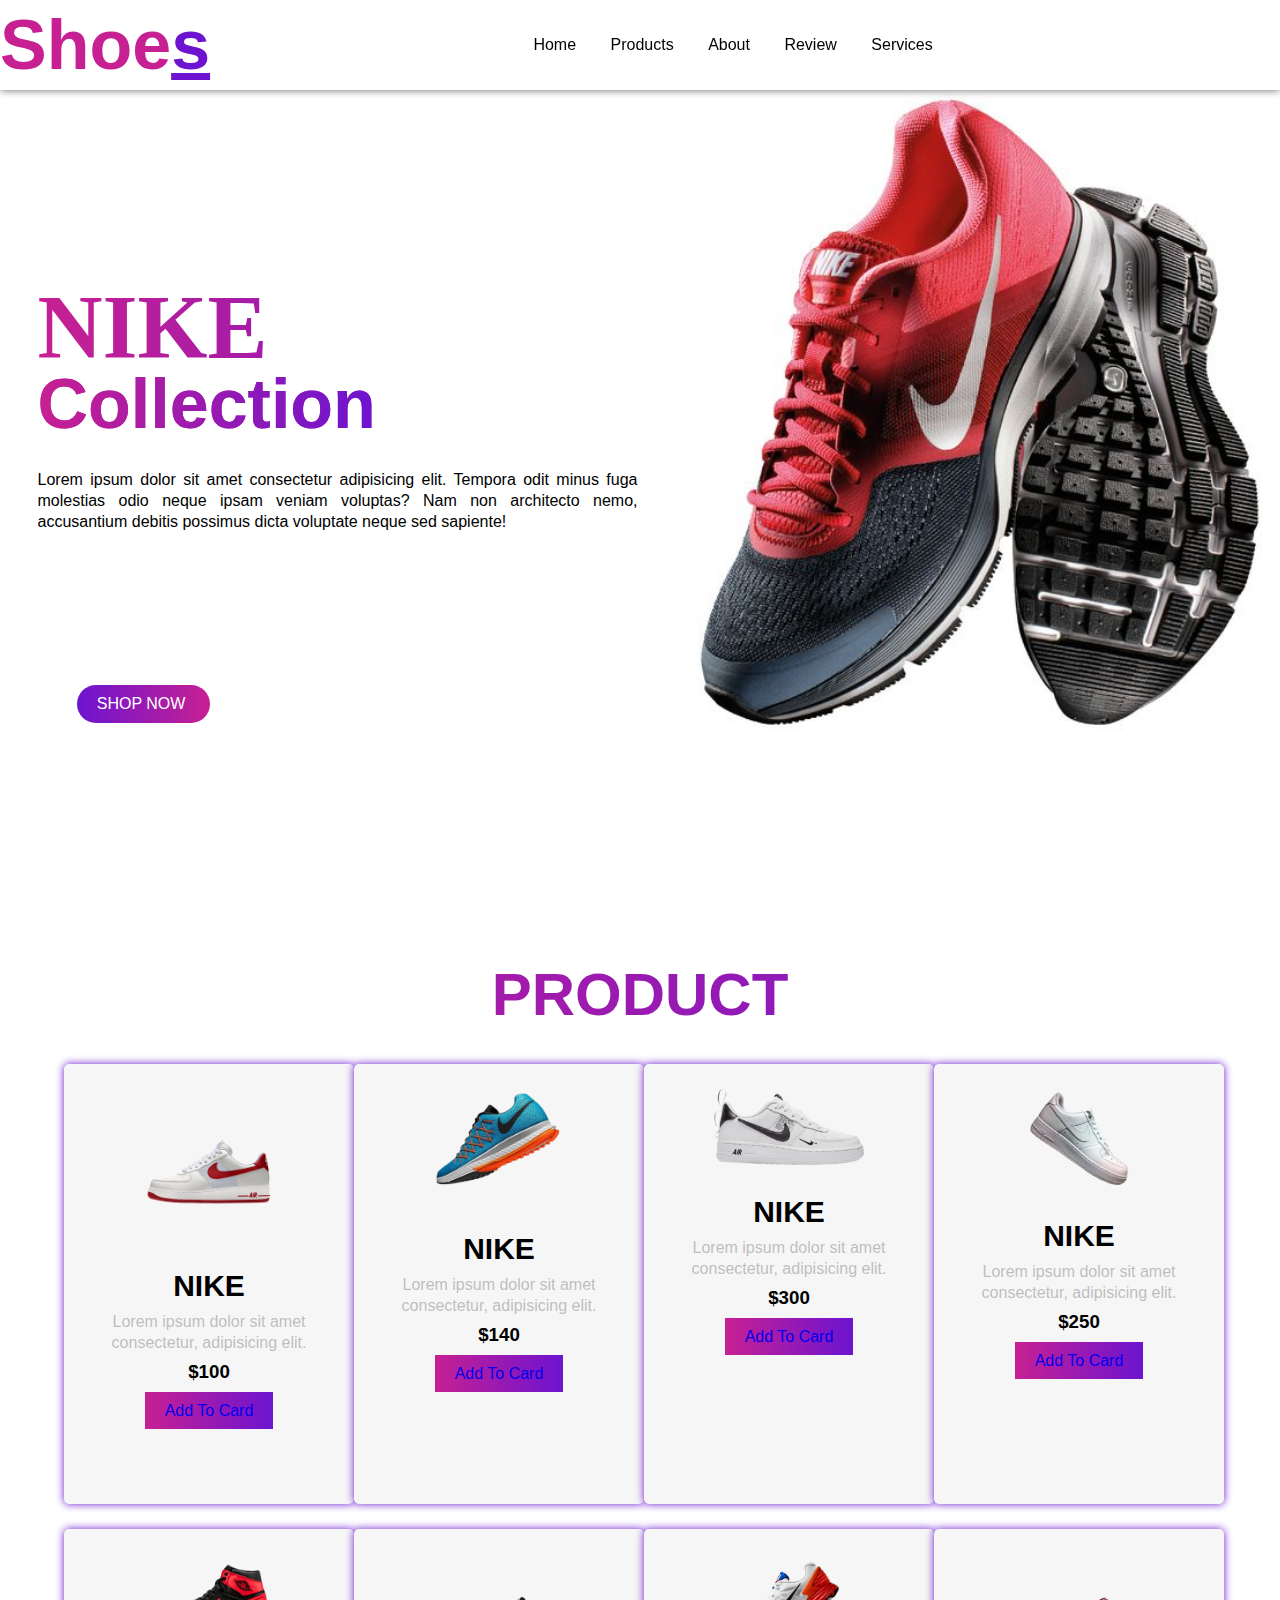
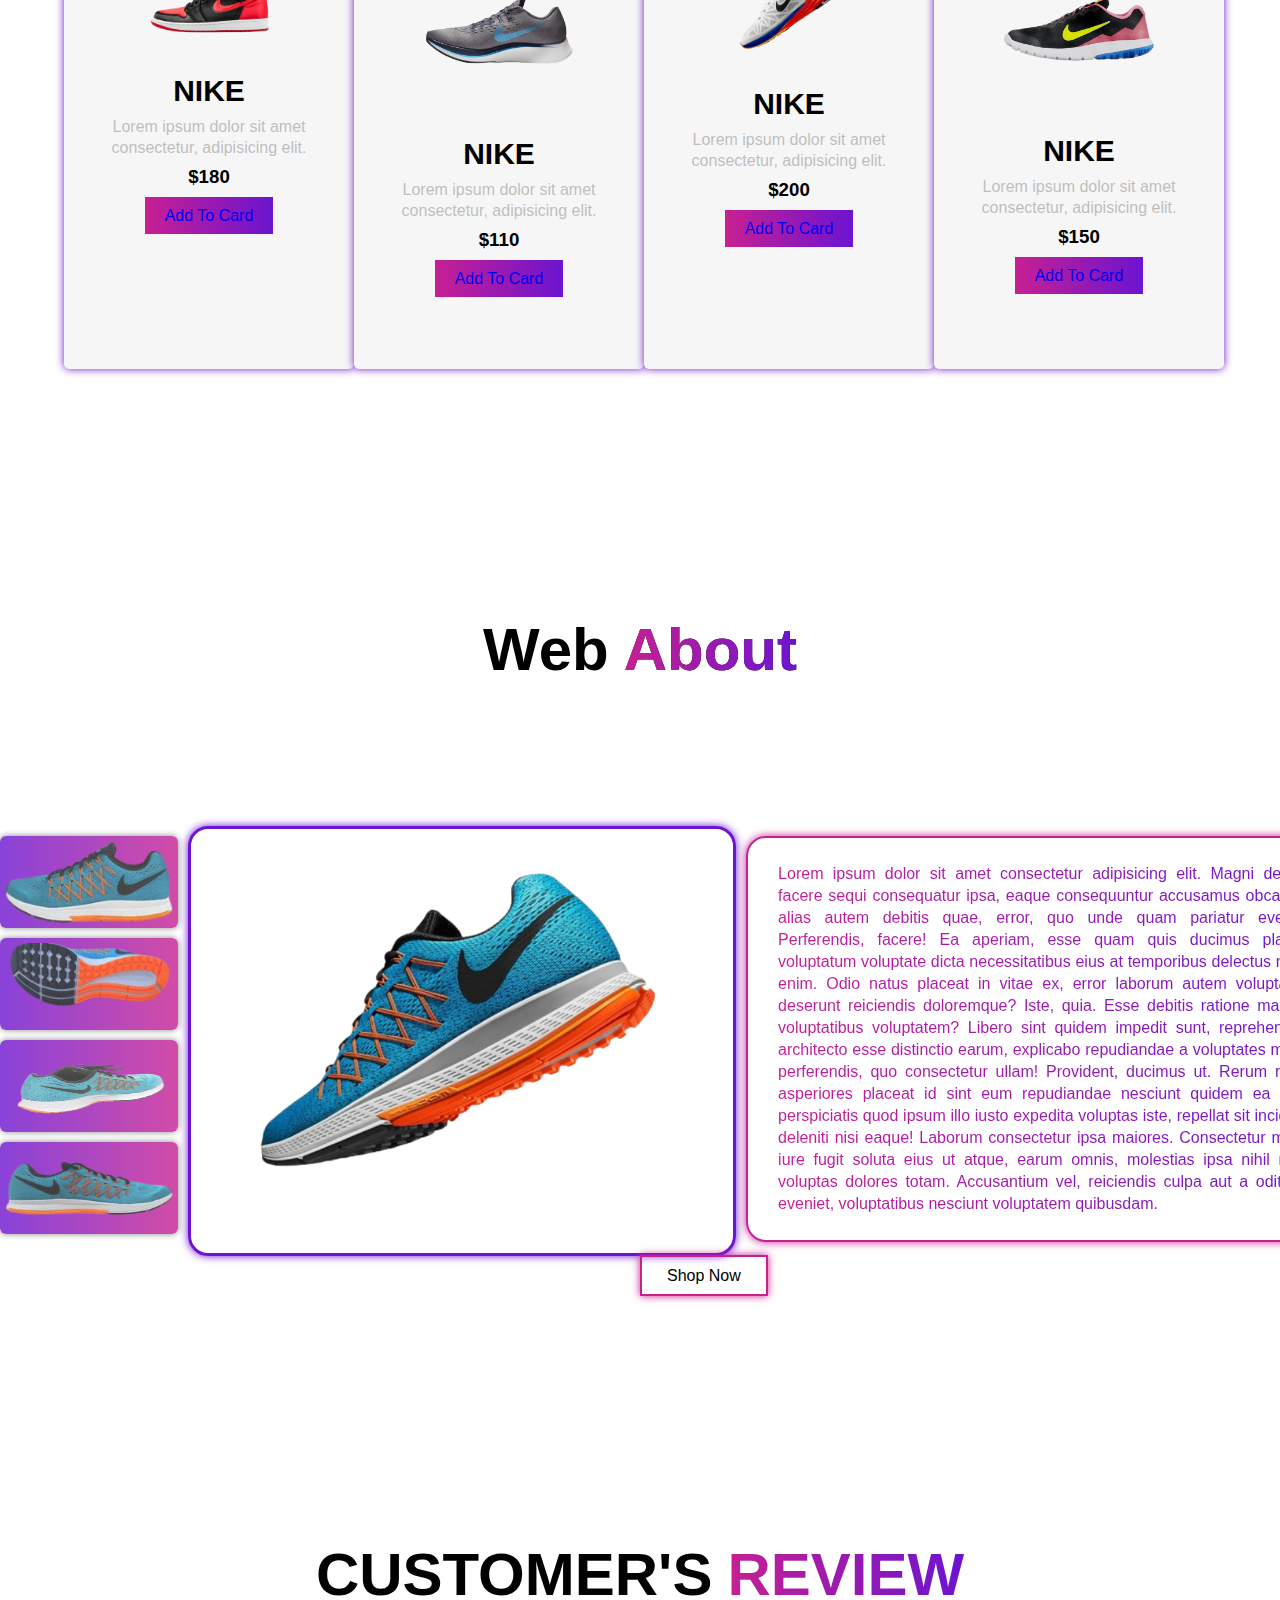
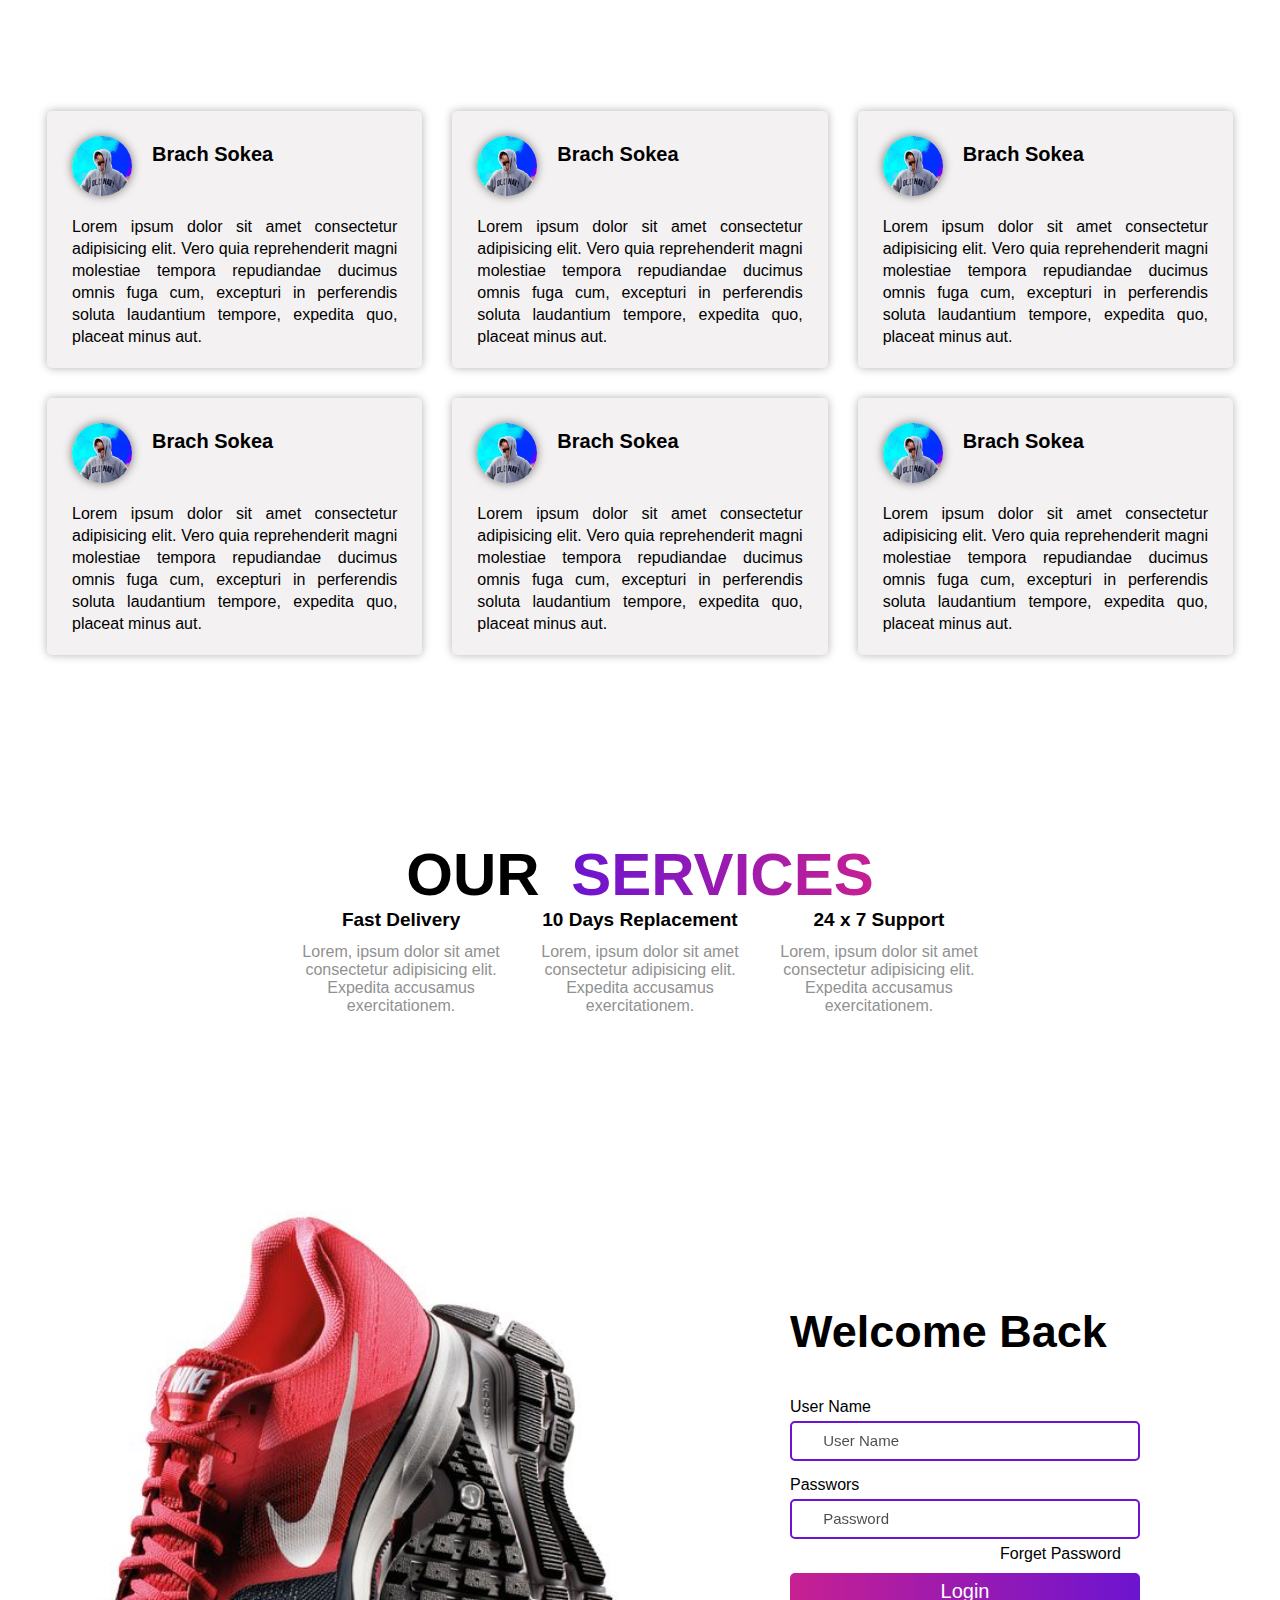
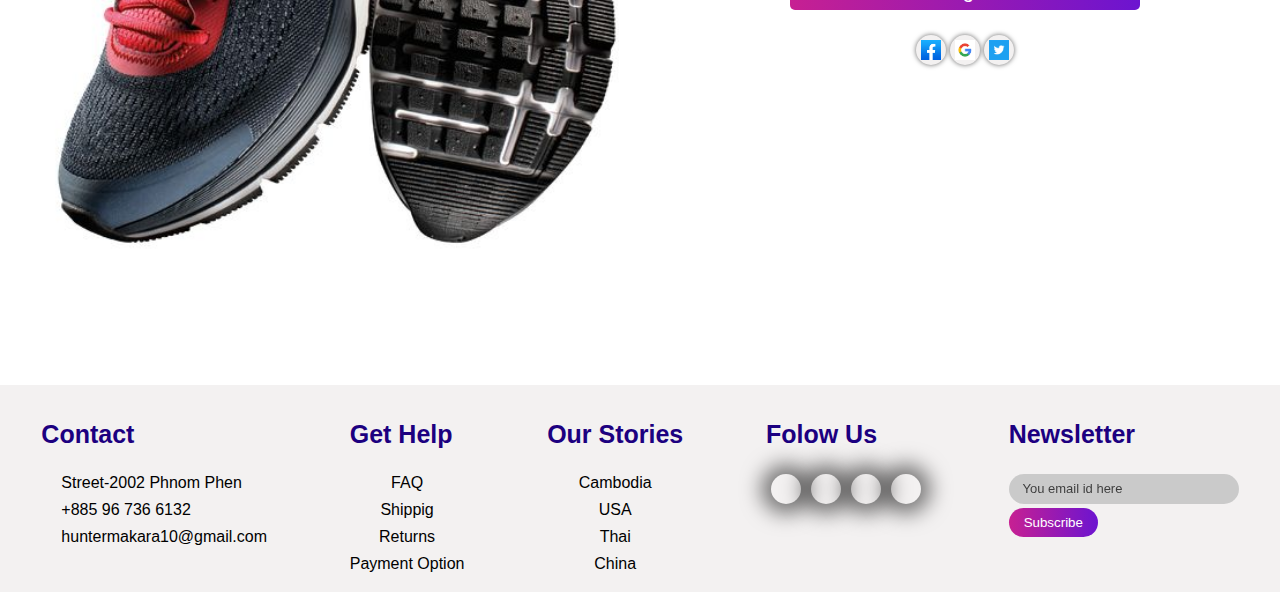
==== index.html @ 9fb32cd4 "Add files via upload" ====
<!DOCTYPE html>
<html lang="en">
<head>
    <meta charset="UTF-8">
    <meta name="viewport" content="width=device-width, initial-scale=1.0">
    <title>Document</title> <link rel="stylesheet" href="./css/style.css">
    <link rel="stylesheet" href="https://cdnjs.cloudflare.com/ajax/libs/font-awesome/6.5.2/css/all.min.css" integrity="sha512-SnH5WK+bZxgPHs44uWIX+LLJAJ9/2PkPKZ5QiAj6Ta86w+fsb2TkcmfRyVX3pBnMFcV7oQPJkl9QevSCWr3W6A==" crossorigin="anonymous" referrerpolicy="no-referrer" />
</head>
<body>
    
    <section>
        <nav>
            <div class="logo">
                <h1>Shoe<span>s</span></h1>
            </div>

            <ul>
                <li><a href="#Home">Home</a></li>
                <li><a href="#Products">Products</a></li>
                <li><a href="#About">About</a></li>
                <li><a href="#Review">Review</a></li>
                <li><a href="#Services">Services</a></li>
            </ul>

            <div class="icons">
                <i class="fa-solid fa-heart"></i>
                <i class="fa-solid fa-cart-shopping"></i>
                <i class="fa-solid fa-user"></i>
            </div>

        </nav>

        <div class="main" id="Home">
            <div class="main_content">
                <div class="main_text">
                    <h1>NIKE <br><span>Collection</span></h1>
                    <p>
                        Lorem ipsum dolor sit amet consectetur adipisicing elit. Tempora odit minus fuga molestias odio neque ipsam veniam voluptas? Nam non architecto nemo, accusantium debitis possimus dicta voluptate neque sed sapiente!
                    </p>
                </div>
                <div class="main_image">
                    <img src="image/m1.jpg" alt="">
                </div>
            </div>
            <div class="social_icon">
                <i class="fa-brands fa-facebook"></i>
                <i class="fa-brands fa-twitter"></i>
                <i class="fa-brands fa-instagram"></i>
                <i class="fa-brands fa-linkedin-in"></i>
            </div>
            <div class="button">
                <a href="#">SHOP NOW</a>
                <i class="fa-solid fa-chevron-right"></i>
            </div>
        </div>
    </section>

    <!-- Products -->

    <div class="products" id="Products">
        <h1>Product</h1>

        <div class="box">

            <div class="card">
                <div class="small_card">
                    <i class="fa-solid fa-heart"></i>
                    <i class="fa-solid fa-share"></i>
                </div>
    
                <div class="image">
                    <img src="image/m2.png" alt="">
                </div>
    
                <div class="products_text">
                    <h2>NIKE</h2>
                    <p>
                        Lorem ipsum dolor sit amet consectetur, adipisicing elit. 
                    </p>
                    <h3>$100</h3>
                    <div class="products_star">
                        <i class="fa-solid fa-star"></i>
                        <i class="fa-solid fa-star"></i>
                        <i class="fa-solid fa-star"></i>
                        <i class="fa-solid fa-star"></i>
                        <i class="fa-solid fa-star"></i>
                    </div>
                    <a href="#" class="btn">Add To Card</a>
                </div>
            </div>

            <div class="card">
                <div class="small_card">
                    <i class="fa-solid fa-heart"></i>
                    <i class="fa-solid fa-share"></i>
                </div>
    
                <div class="image">
                    <img src="image/mi1.png" alt="">
                </div>
    
                <div class="products_text">
                    <h2>NIKE</h2>
                    <p>
                        Lorem ipsum dolor sit amet consectetur, adipisicing elit. 
                    </p>
                    <h3>$140</h3>
                    <div class="products_star">
                        <i class="fa-solid fa-star"></i>
                        <i class="fa-solid fa-star"></i>
                        <i class="fa-solid fa-star"></i>
                        <i class="fa-solid fa-star"></i>
                        <i class="fa-solid fa-star"></i>
                    </div>
                    <a href="#" class="btn">Add To Card</a>
                </div>
            </div>
       
            <div class="card">
                <div class="small_card">
                    <i class="fa-solid fa-heart"></i>
                    <i class="fa-solid fa-share"></i>
                </div>
    
                <div class="image">
                    <img src="image/mi2.png" alt="">
                </div>
    
                <div class="products_text">
                    <h2>NIKE</h2>
                    <p>
                        Lorem ipsum dolor sit amet consectetur, adipisicing elit. 
                    </p>
                    <h3>$300</h3>
                    <div class="products_star">
                        <i class="fa-solid fa-star"></i>
                        <i class="fa-solid fa-star"></i>
                        <i class="fa-solid fa-star"></i>
                        <i class="fa-solid fa-star"></i>
                        <i class="fa-solid fa-star"></i>
                    </div>
                    <a href="#" class="btn">Add To Card</a>
                </div>
            </div>

            <div class="card">
                <div class="small_card">
                    <i class="fa-solid fa-heart"></i>
                    <i class="fa-solid fa-share"></i>
                </div>
    
                <div class="image">
                    <img src="image/mi3.png" alt="">
                </div>
    
                <div class="products_text">
                    <h2>NIKE</h2>
                    <p>
                        Lorem ipsum dolor sit amet consectetur, adipisicing elit. 
                    </p>
                    <h3>$250</h3>
                    <div class="products_star">
                        <i class="fa-solid fa-star"></i>
                        <i class="fa-solid fa-star"></i>
                        <i class="fa-solid fa-star"></i>
                        <i class="fa-solid fa-star"></i>
                        <i class="fa-regular fa-star"></i>
                    </div>
                    <a href="#" class="btn">Add To Card</a>
                </div>
            </div>

            <div class="card">
                <div class="small_card">
                    <i class="fa-solid fa-heart"></i>
                    <i class="fa-solid fa-share"></i>
                </div>
    
                <div class="image">
                    <img src="image/mi4.png" alt="">
                </div>
    
                <div class="products_text">
                    <h2>NIKE</h2>
                    <p>
                        Lorem ipsum dolor sit amet consectetur, adipisicing elit. 
                    </p>
                    <h3>$180</h3>
                    <div class="products_star">
                        <i class="fa-solid fa-star"></i>
                        <i class="fa-solid fa-star"></i>
                        <i class="fa-solid fa-star"></i>
                        <i class="fa-solid fa-star"></i>
                        <i class="fa-regular fa-star"></i>
                    </div>
                    <a href="#" class="btn">Add To Card</a>
                </div>
            </div>

           <div class="card">
            <div class="small_card">
                <i class="fa-solid fa-heart"></i>
                <i class="fa-solid fa-share"></i>
            </div>

            <div class="image">
                <img src="image/mi5.png" alt="">
            </div>

            <div class="products_text">
                <h2>NIKE</h2>
                <p>
                    Lorem ipsum dolor sit amet consectetur, adipisicing elit. 
                </p>
                <h3>$110</h3>
                <div class="products_star">
                    <i class="fa-solid fa-star"></i>
                    <i class="fa-solid fa-star"></i>
                    <i class="fa-solid fa-star"></i>
                    <i class="fa-solid fa-star"></i>
                    <i class="fa-solid fa-star-half-stroke"></i>
                </div>
                <a href="#" class="btn">Add To Card</a>
            </div>
           </div>
        
            <div class="card">
                <div class="small_card">
                    <i class="fa-solid fa-heart"></i>
                    <i class="fa-solid fa-share"></i>
                </div>
    
                <div class="image">
                    <img src="image/mi6.png" alt="">
                </div>
    
                <div class="products_text">
                    <h2>NIKE</h2>
                    <p>
                        Lorem ipsum dolor sit amet consectetur, adipisicing elit. 
                    </p>
                    <h3>$200</h3>
                    <div class="products_star">
                        <i class="fa-solid fa-star"></i>
                        <i class="fa-solid fa-star"></i>
                        <i class="fa-solid fa-star"></i>
                        <i class="fa-solid fa-star"></i>
                        <i class="fa-solid fa-star"></i>
                    </div>
                    <a href="#" class="btn">Add To Card</a>
                </div>
            </div>
       
            <div class="card">
                <div class="small_card">
                    <i class="fa-solid fa-heart"></i>
                    <i class="fa-solid fa-share"></i>
                </div>
    
                <div class="image">
                    <img src="image/mi7.png" alt="">
                </div>
    
                <div class="products_text">
                    <h2>NIKE</h2>
                    <p>
                        Lorem ipsum dolor sit amet consectetur, adipisicing elit. 
                    </p>
                    <h3>$150</h3>
                    <div class="products_star">
                        <i class="fa-solid fa-star"></i>
                        <i class="fa-solid fa-star"></i>
                        <i class="fa-solid fa-star"></i>
                        <i class="fa-solid fa-star"></i>
                        <i class="fa-solid fa-star-half-stroke"></i>
                    </div>
                    <a href="#" class="btn">Add To Card</a>
                </div>
            </div>
        </div>
        
    </div>

    <!-- About -->

    <div class="about" id="About">

        <h1>Web<span>About</span></h1>

        <div class="about_main">
            <div class="about_image">
                <div class="about_small_image">
                    <img src="image/mii1.png" onclick="functio(this)">
                    <img src="image/mii2.png" onclick="functio(this)">
                    <img src="image/mii3.png" onclick="functio(this)">
                    <img src="image/mii4.png" onclick="functio(this)">
                </div>

                <div class="image_container">
                    <img src="image/mi1.png" alt="">
                </div>

            </div>

            <div class="about_text">
                <p>
                    Lorem ipsum dolor sit amet consectetur adipisicing elit. Magni deleniti facere sequi consequatur ipsa, eaque consequuntur accusamus obcaecati alias autem debitis quae, error, quo unde quam pariatur eveniet. Perferendis, facere!
                    Ea aperiam, esse quam quis ducimus placeat voluptatum voluptate dicta necessitatibus eius at temporibus delectus nobis enim. Odio natus placeat in vitae ex, error laborum autem voluptatum deserunt reiciendis doloremque?
                    Iste, quia. Esse debitis ratione maiores voluptatibus voluptatem? Libero sint quidem impedit sunt, reprehenderit architecto esse distinctio earum, explicabo repudiandae a voluptates magni perferendis, quo consectetur ullam! Provident, ducimus ut.
                    Rerum natus asperiores placeat id sint eum repudiandae nesciunt quidem ea dicta perspiciatis quod ipsum illo iusto expedita voluptas iste, repellat sit incidunt, deleniti nisi eaque! Laborum consectetur ipsa maiores.
                    Consectetur minus iure fugit soluta eius ut atque, earum omnis, molestias ipsa nihil nam, voluptas dolores totam. Accusantium vel, reiciendis culpa aut a odit hic, eveniet, voluptatibus nesciunt voluptatem quibusdam.
                </p>
            </div>

        </div>

        <a href="#" class="about_btn">Shop Now</a>

        <script>
            function functio(small){
                var full = document.getElementById("imagebox")
                full.scr = small.scr
            }
        </script>
    </div>




    <!-- Review -->

    <div class="review" id="Review">
        <h1>Customer's<span>review</span></h1>

        <div class="review_box">
            <div class="review_card">
                <div class="card_top">
                    <div class="profile">

                        <div class="profile_image">
                            <img src="image/brach.jpg" alt="">
                        </div>

                        <div class="name">
                            <strong>Brach Sokea</strong>

                            <div class="like">
                                <i class="fa-solid fa-star"></i>
                                <i class="fa-solid fa-star"></i>
                                <i class="fa-solid fa-star"></i>
                                <i class="fa-solid fa-star"></i>
                                <i class="fa-solid fa-star-half-stroke"></i>
                            </div>
                        </div>
                    </div>
                </div>
                <div class="comment">
                    <p>
                        Lorem ipsum dolor sit amet consectetur adipisicing elit. Vero quia reprehenderit magni molestiae tempora repudiandae ducimus omnis fuga cum, excepturi in perferendis soluta laudantium tempore, expedita quo, placeat minus aut.
                    </p>
                </div>
            </div>
            <div class="review_card">
                <div class="card_top">
                    <div class="profile">

                        <div class="profile_image">
                            <img src="image/brach.jpg" alt="">
                        </div>

                        <div class="name">
                            <strong>Brach Sokea</strong>

                            <div class="like">
                                <i class="fa-solid fa-star"></i>
                                <i class="fa-solid fa-star"></i>
                                <i class="fa-solid fa-star"></i>
                                <i class="fa-solid fa-star"></i>
                                <i class="fa-solid fa-star-half-stroke"></i>
                            </div>
                        </div>
                    </div>
                </div>
                <div class="comment">
                    <p>
                        Lorem ipsum dolor sit amet consectetur adipisicing elit. Vero quia reprehenderit magni molestiae tempora repudiandae ducimus omnis fuga cum, excepturi in perferendis soluta laudantium tempore, expedita quo, placeat minus aut.
                    </p>
                </div>
            </div>
            <div class="review_card">
                <div class="card_top">
                    <div class="profile">

                        <div class="profile_image">
                            <img src="image/brach.jpg" alt="">
                        </div>

                        <div class="name">
                            <strong>Brach Sokea</strong>

                            <div class="like">
                                <i class="fa-solid fa-star"></i>
                                <i class="fa-solid fa-star"></i>
                                <i class="fa-solid fa-star"></i>
                                <i class="fa-solid fa-star"></i>
                                <i class="fa-solid fa-star-half-stroke"></i>
                            </div>
                        </div>
                    </div>
                </div>
                <div class="comment">
                    <p>
                        Lorem ipsum dolor sit amet consectetur adipisicing elit. Vero quia reprehenderit magni molestiae tempora repudiandae ducimus omnis fuga cum, excepturi in perferendis soluta laudantium tempore, expedita quo, placeat minus aut.
                    </p>
                </div>
            </div>
            
        </div>
        <div class="review_box">
            <div class="review_card">
                <div class="card_top">
                    <div class="profile">

                        <div class="profile_image">
                            <img src="image/brach.jpg" alt="">
                        </div>

                        <div class="name">
                            <strong>Brach Sokea</strong>

                            <div class="like">
                                <i class="fa-solid fa-star"></i>
                                <i class="fa-solid fa-star"></i>
                                <i class="fa-solid fa-star"></i>
                                <i class="fa-solid fa-star"></i>
                                <i class="fa-solid fa-star-half-stroke"></i>
                            </div>
                        </div>
                    </div>
                </div>
                <div class="comment">
                    <p>
                        Lorem ipsum dolor sit amet consectetur adipisicing elit. Vero quia reprehenderit magni molestiae tempora repudiandae ducimus omnis fuga cum, excepturi in perferendis soluta laudantium tempore, expedita quo, placeat minus aut.
                    </p>
                </div>
            </div>
            <div class="review_card">
                <div class="card_top">
                    <div class="profile">

                        <div class="profile_image">
                            <img src="image/brach.jpg" alt="">
                        </div>

                        <div class="name">
                            <strong>Brach Sokea</strong>

                            <div class="like">
                                <i class="fa-solid fa-star"></i>
                                <i class="fa-solid fa-star"></i>
                                <i class="fa-solid fa-star"></i>
                                <i class="fa-solid fa-star"></i>
                                <i class="fa-solid fa-star-half-stroke"></i>
                            </div>
                        </div>
                    </div>
                </div>
                <div class="comment">
                    <p>
                        Lorem ipsum dolor sit amet consectetur adipisicing elit. Vero quia reprehenderit magni molestiae tempora repudiandae ducimus omnis fuga cum, excepturi in perferendis soluta laudantium tempore, expedita quo, placeat minus aut.
                    </p>
                </div>
            </div>
            <div class="review_card">
                <div class="card_top">
                    <div class="profile">

                        <div class="profile_image">
                            <img src="image/brach.jpg" alt="">
                        </div>

                        <div class="name">
                            <strong>Brach Sokea</strong>

                            <div class="like">
                                <i class="fa-solid fa-star"></i>
                                <i class="fa-solid fa-star"></i>
                                <i class="fa-solid fa-star"></i>
                                <i class="fa-solid fa-star"></i>
                                <i class="fa-solid fa-star-half-stroke"></i>
                            </div>
                        </div>
                    </div>
                </div>
                <div class="comment">
                    <p>
                        Lorem ipsum dolor sit amet consectetur adipisicing elit. Vero quia reprehenderit magni molestiae tempora repudiandae ducimus omnis fuga cum, excepturi in perferendis soluta laudantium tempore, expedita quo, placeat minus aut.
                    </p>
                </div>
            </div>
            
        </div>
    </div>



    <!-- Servises -->

    <div class="services" id="Services">
        <h1>our <span>services</span></h1>

        <div class="services_cards">
            <div class="services_box">
                <i class="fa-solid fa-truck-fast"></i>
                <h3>Fast Delivery</h3>
                <p>
                    Lorem, ipsum dolor sit amet consectetur adipisicing elit. Expedita accusamus exercitationem.
                </p>
            </div>

            <div class="services_box">
                <i class="fa-solid fa-rotate-left"></i>
                <h3>10 Days Replacement</h3>
                <p>
                    Lorem, ipsum dolor sit amet consectetur adipisicing elit. Expedita accusamus exercitationem.
                </p>
            </div>

            <div class="services_box">
                <i class="fa-solid fa-headset"></i>
                <h3>24 x 7 Support</h3>
                <p>
                    Lorem, ipsum dolor sit amet consectetur adipisicing elit. Expedita accusamus exercitationem.
                </p>
            </div>
        </div>
    </div>



    <!-- Login Form-->

    <div class="login_form">
        <div class="left">
            <img src="image/m1.jpg" alt="">
        </div>

        <div class="right">
            <h1>Welcome Back</h1>

            <form action="#" method="post">
                <p>User Name</p>
                <div class="user">
                    <i class="fa-solid fa-user"></i>
                    <input type="text" name="user" placeholder="User Name" class="username">
                </div>
                <p class="password_tag">Passwors</p>
                <div class="password">
                    <i class="fa-solid fa-lock"></i>
                    <input type="text" name="password" placeholder="Password">
                </div>

                <p class="forget">Forget Password</p>

                <button type="submit">Login</button>
                <div class="login_icon">
                    <a href="#"><img src="image/facebook.png" alt=""></a>
                    <a href="#"><img src="image/google.png" alt=""></a>
                    <a href="#"><img src="image/twitter.png" alt=""></a>
                </div>
            </form>
        </div>
    </div>



    <!-- Footer -->
    <footer>
        <div class="footer_main">
            <div class="tag">
                <h1>Contact</h1>
                <a href="#"><i class="fa-solid fa-house"></i>Street-2002 Phnom Phen</a>
                <a href="#"><i class="fa-solid fa-phone"></i>+885 96 736 6132</a>
                <a href="#"><i class="fa-solid fa-envelope"></i>huntermakara10@gmail.com</a>
            </div>

            <div class="tag">
                <h1>Get Help</h1>
                <a href="#" class="center">FAQ</a>
                <a href="#" class="center">Shippig</a>
                <a href="#" class="center">Returns</a>
                <a href="#" class="center">Payment Option</a>
            </div>

            <div class="tag">
                <h1>Our Stories</h1>
                <a href="#" class="center">Cambodia</a>
                <a href="#" class="center">USA</a>
                <a href="#" class="center">Thai</a>
                <a href="#" class="center">China</a>
            </div>

            <div class="tag">
                <h1>Folow Us</h1>
                <div class="social_link">
                    <a href="#" class="center"><i class="fa-brands fa-facebook"></i></a>
                    <a href="#" class="center"><i class="fa-brands fa-twitter"></i></a>
                    <a href="#" class="center"><i class="fa-brands fa-linkedin-in"></i></a>
                    <a href="#" class="center"><i class="fa-brands fa-instagram"></i></a>
                </div>
            </div>

            <div class="tag">
                <h1>Newsletter</h1>
                <div class="search_bar">
                    <input type="text" placeholder="You email id here">
                    <button type="submit">Subscribe</button>
                </div>
            </div>
        </div>
    </footer>
</body>
</html>
---- css/style.css ----
*{
    margin: 0;
    padding: 0;
    box-sizing: border-box;
    font-family: sans-serif;
}

html{
    scroll-behavior: smooth;
}

::-webkit-scrollbar{
    width: 15px;
}

::-webkit-scrollbar-track{
    border-radius: 5px;
    box-shadow: inset 0 0 10px rgba(0, 0, 0, 0.25);
}

::-webkit-scrollbar-thumb{
    border-radius: 5px;
    background: linear-gradient(to right,#c72092,#6c14d0);
}

section{
    width: 100%;
    height: 100vh;
    background-position: center;
}

section nav{
    display: flex;
    align-items: center;
    justify-content: space-between;
    box-shadow: 0 0 8px rgba(0, 0, 0, 0.6);
    background: white;
    position: fixed;
    top: 0;
    left: 0;
    right: 0;
    z-index: 100;
}

section nav .logo{
    font-size: 35px;
    color: #c72092;
    margin: 5px 0;
    cursor: pointer;
    position: relative;
}

section nav .logo span{
    color: #6c14d0 ;
    text-decoration: underline;
}

section nav ul{
    list-style: none;
}

section nav ul li{
    display: inline-block;
    margin: 5px 15px;
}

section nav ul li a{
    text-decoration:none;
    color: black;
    transition: 0.2s;
}

section nav ul li a:hover{
    color: rgb(50, 184, 184);
}

section nav .icons i{
    margin: 0 4px;
    cursor: pointer;
    font-size: 18px;
    transition: 0.3s;
}

section nav .icons i:hover{
    color: #c72092;
}

section .main .main_content{
    display: flex;
    align-items: center;
    justify-content: space-around;
}

section .main .main_content .main_text h1{
    font-size: 90px;
    line-height: 70px;
    font-family: pyxidium quick;
    background: linear-gradient(to right, #c72092 , #6c14d0);
    -webkit-background-clip: text;
    -webkit-text-fill-color: transparent;
    position: relative;
    top: 55px ;
    left: 5%;
}

section .main .main_content .main_text h1 span{
    font-size: 70px;
    background: linear-gradient(to right, #c72092,#6c14d0);
    -webkit-background-clip: text;
    -webkit-text-fill-color: transparent;
}

section .main .main_content .main_text p{
    width: 600px;
    text-align: justify;
    line-height:21px;
    position: relative;
    top: 85px;
    left: 5%;
}

section .main .main_content .main_image img{
    width: 650px;
    position: relative;
    left: 20px;
    top: 75px;
}

section .main  .social_icon{
    position: absolute;
    top: 50%;
    left: 98%;
    transform: translate(-50%,-50%);
    font-size: 19px;
}

section .main  .social_icon i{
    margin: 8px 0;
    cursor: pointer;
    transition: 0.3s;
}

section .main  .social_icon i:hover{
    color: #c72092;
}

section .main .button{
    position: absolute;
    left: 6%;
    padding: 10px 20px;
    border-radius: 30px;
    background: linear-gradient(to right,#6c14d0,#c72092);
}

section .main .button a{
    color: white;
    text-decoration: none;
}
section .main .button i{
    color: white;
    margin-left: 5px;
    transition: 0.3s;
}
section .main .button:hover i{
    transform: translate(6px);
}

/* Products */

.products{
    width: 100%;
    height: 140vh;
    padding: 25px 0;
}

.products h1{
    margin: 35px 0;
    font-size: 60px;
    display: flex;
    align-items: center;
    justify-content: center;
    text-transform: uppercase;
    background: linear-gradient(to right, #c72092,#6c14d0);
    -webkit-background-clip: text;
    -webkit-text-fill-color: transparent;
}
.products .box{
    width: 90%;
    margin: 0 auto;
    display: grid;
    grid-template-columns: 1fr 1fr 1fr 1fr;
    grid-gap: 25px 0;
}

.products .box .card{
    width: 290px;
    height: 440px;
    box-shadow: 0 0 8px #6c14d0;
    border-radius: 5px;
    text-align: center;
    padding: 10px 20px;
    background: #f6f6f6;
}

.products .box .card .small_card{
    display: flex;
    flex-flow: column;
    position: absolute;
    margin: 10px 0;
    transform: translateX(-20px);
    transition: 0.3s;
    opacity: 0;
}

.products .box .card:hover .small_card{
    transform: translateX(2px);
    cursor: pointer;
    opacity: 1;
}

.products .box .card .image{
    display: flex;
    align-items: center;
    justify-content: center;
}
.products .box .card .image img{
    width: 150px;
    margin: 15px 0;
    transition: 0.3s
}

.products .box .card:hover .image img{
    transform: scale(1.1);
}

.products .box .card .small_card i{
    width: 45px;
    height: 45px;
    border-radius: 5px;
    font-size: 18px;
    margin: 2px 0;
    line-height: 40px;
    border: 2px solid #999999;
    transition: 0.2s;
}

.products .box .card .small_card i:hover{
    color: #c72092;
}

.products .box .card .products_text h2{
    font-size: 30px;
    margin-top:15px;
}

.products .box .card .products_text p{
    color: #91919191;
    line-height: 21px;
    margin:8px 0;
}

.products .box .card .products_text h3{
    margin: 7px 0;
}

.products .box .card .products_text .products_star{
    color: orange;
    margin-bottom:19px;
    cursor: pointer;
}

.products .box .card .products_text .btn{
    text-decoration: none;
    padding: 10px 20px;
    background: linear-gradient(to right,#c72092,#6c14d0);
}



/* About */

.about{
    width: 100%;
    height: 100vh;
    padding: 35px 0;
}

.about h1{
    font-size: 60px;
    margin-top:20px ;
    display: flex;
    align-items: center;
    justify-content: center;
    background: black;
    -webkit-background-clip: text;
    -webkit-text-fill-color: transparent;
}

.about h1 span{
    background: linear-gradient(to right,#c72092, #6c14d0);
    -webkit-background-clip: text;
    -webkit-text-fill-color: transparent;
    margin-left: 15px;
}

.about .about_main{
    position: relative;
    top: 40%;
    left: 50%;
    transform: translate(-50%,-50%);
    display: flex;
    justify-content: space-around;
    align-items: center;
}

.about .about_main .about_image {
    display: flex;
    margin-top: 50px;
}

.about .about_main .about_image .about_small_image{
    display: flex;
    flex-direction: column;
    position: relative;
    top: 15px;
}

.about .about_main .about_image .about_small_image img{
    height: 92px;
    margin: 5px 0;
    cursor: pointer;
    background: linear-gradient(to right,#6c14d0,#c72092);
    display: block;
    border-radius: 6px;
    padding: 5px 5px;
    box-shadow: 0 0 6px rgba(0,0,0,0.6);
    opacity: 0.8;
}

.about .about_main .about_image .about_small_image img:hover{
    opacity: 1;
}

.about .about_main .image_container{
    padding: 10px;
    display: flex;
}

.about .about_main .image_container img{
    border: 3px solid #6c14d0;
    border-radius: 20px;
    height: 430px;
    padding: 30px;
    box-shadow: 0 0 8px #6c14d0;
}

.about .about_main .about_text{
    margin-top:45px;
}

.about .about_main .about_text p{
    background: linear-gradient(to right,#c72092, #6c14d0);
    -webkit-background-clip: text;
    -webkit-text-fill-color: transparent;
    line-height: 22px;
    width: 600px;
    text-align: justify;
    padding: 25px 30px;
    border: 2px solid #c72092;
    border-radius: 20px;
    box-shadow: 0 0 8px #c72092;
}

.about .about_btn{
    color: black;
    background: none;
    position: relative;
    top: 10%;
    left: 50%;
    transform: translate(-50%,-50%);
    padding: 10px 25px;
    border: 2px solid #c72092;
    text-decoration: none;
    box-shadow: 0 0 8px #c72092;
}

.about .about_btn:hover{
    border: 2px solid transparent;
    background: #c72092;
    color: white;
}





/* Review */

.review{
    width: 100%;
    height: 100vh;
    padding-top: 80px;
}

.review h1{
    font-size: 60px;
    display: flex;
    align-items: center;
    justify-content: center;
    margin-bottom: 30px;
    text-transform: uppercase;
}

.review h1 span{
    background: linear-gradient(to right,#c72092, #6c14d0);
    -webkit-background-clip: text;
    -webkit-text-fill-color: transparent;
    margin-left: 15px;
}

.review .review_box{
    width: 95%;
    position: relative;
    top: 7%;
    display: flex;
    align-items: center;
    justify-content: center;
    margin: 0 auto;
}

.review .profile .profile_image{
    width: 60px;
    height: 60px;
    border-radius: 50%;
    overflow: hidden;
    margin: 5px 0;
    box-shadow: 0 0 10px rgba(0, 0, 0, 0.5);
    cursor:pointer;
    transition: 0.3s;
}

.review .profile .profile_image:hover{
    transform: scale(1.2);
}

.review .profile_image img{
    width: 100%;
    height: 100%;
    object-fit: cover;
    object-position: center;
}

.review .profile{
    display: flex;
    align-items: center;
}

.review .review_box .review_card{
    width: 500px;
    background: #f3f1f1;
    padding: 20px 25px;
    border-radius: 5px;
    margin: 15px;
    box-shadow: 0 0 10px rgba(0, 0, 0, 0.3);
}

.review .review_box .review_card .card_top{
    display: flex;
    justify-content: space-between;
    align-items: center;
}

.review .review_box .review_card .card_top .profile .name{
    margin-left: 20px;
    line-height: 22px;
}

.review .review_box .review_card .card_top .profile .name strong{
    font-size: 20px;
}

.review .review_box .review_card .card_top .profile .name .like i{
    color: orange;
    display: inline-block;
    font-size: 12px;
}

.review .review_box .review_card .comment p{
    text-align: justify;
    line-height: 22px;
    margin-top: 15px;
}



/* Services */

.services{
    width: 70%;
    margin: 0 auto;
    text-align: center;
    padding: 80px 0 10px 0;
}

.services h1{
    font-size: 60px;
    text-transform: uppercase;
}

.services h1 span{
    margin-left: 15px;
    background: linear-gradient(to left,#c72092,#6c14d0);
    -webkit-background-clip:  text;
    -webkit-text-fill-color: transparent;
}

.services .services_cards{
    width: 80%;
    margin: 0 auto;
    display: flex;
    align-items: center;
    justify-content: space-between;
    position: relative;
    top: 50%;
}

.services .services_box{
    margin: 0 20px;
}

.services .services_box i{
    font-size: 60px;
    color: orange;
    margin: 20px 0;
    cursor: pointer;
}

.services .services_box h3{
    margin-bottom: 12px;
    font-size: 19px;
}

.services .services_box p{
    text-align: center;
    color: #919191;
    margin-bottom: 60px;
}


/* Login Form */

.login_form{
    width: 100%;
    height: 100vh;
    display: flex;
    justify-content: space-between;
    align-items: center;
    background-position: center;
}

.login_form .left img{
    width: 650px;
}

.login_form .right{
    position: relative;
    top: -50px;
    left: -60px;
    padding: 50px 80px;
}

.login_form .right h1{
    font-size: 45px;
    margin-bottom: 40px ;
}

.login_form .right p{
    margin-bottom: 5px;
}

.login_form .right .user{
    border: 2px solid #6c14d0;
    border-radius: 5px;
    width: 350px;
    height: 40px;
    display: flex;
}

.login_form .right .user i{
    position: relative;
    top: 9px;
    left: 15px;
    color: #c72092;
}

.login_form .right .user .username{
    position: relative;
    left: 9%;
    width: 295px;
    background: none;
    outline: none;
    border: none;
    display: flex;
    font-size: 15px;
}

.login_form .right .password_tag{
    margin: 15px 0 5px 0;
}

.login_form .right .password{
    border: 2px solid #6c14d0;
    border-radius: 5px;
    width: 350px;
    height: 40px;
    display: flex;
}

.login_form .right .password i{
    position: relative;
    top: 9px;
    left: 15px;
    color: #c72092;
}

.login_form .right .password input{
    position: relative;
    left: 9%;
    width: 295px;
    background: none;
    outline: none;
    border: none;
    display: flex;
    font-size: 15px;
}

::-webkit-input-placeholder{
    color: black;
    opacity: 0.7;
}

.login_form .right .forget{
    position: relative;
    left: 60%;
    margin: 6px 0 10px 0;
    cursor: pointer;
}

.login_form .right button{
    width: 350px;
    color: white;
    padding:  7px 20px;
    border: none;
    border-radius: 5px;
    font-size: 20px;
    cursor: pointer;
    background: linear-gradient(to right,#c72092,#6c14d0);
}

.login_form .right .login_icon{
    display: flex;
    align-items: center;
    justify-content: center;
    margin-top: 25px;
}

.login_form .right .login_icon a{
    width: 30px;
    height: 30px;
    margin: 0 2px;
    border-radius: 50%;
    background: #f3f1f1;
    box-shadow: 0 0 5px rgba(0, 0, 0, 0.6);
}

.login_form .right .login_icon a img{
    width: 20px;
    margin: 5px 5px;
}




/* Footer */

footer{
    width: 100%;
}

footer .footer_main{
    width: 100%;
    background: #f3f1f1;
    display: flex;
    justify-content: space-around;
}

footer .footer_main .tag{
    margin: 10px 0;
}

footer .footer_main .tag .center{
    text-align: center;
}

footer .footer_main .tag h1{
    font-size: 25px;
    margin: 25px 0;
    color: #1c0080;
}

footer .footer_main .tag a{
    display: block;
    color: black;
    text-decoration: none;
    margin: 9px 0;
}

footer .footer_main .tag a i{
    padding: 0 10px;
    transition: 0.3;
}

footer .footer_main .tag a i:hover{
    color: #c72092;
}

footer .footer_main .tag .social_link{
    display: flex;
}

footer .footer_main .tag .social_link a{
    width: 30px;
    height: 30px;
    border-radius: 50%;
    text-decoration: none;
    color: black;
    box-shadow: 0 0 20px 10px rgba(0, 0, 0, 0.5);
    position: relative;
    margin: 0 5px;
    z-index: 10;
    overflow: hidden;
}

footer .footer_main .tag .social_link a .fa-brands{
    font-size: 15PX;
    line-height: 30px;
    z-index: 10;
    position: relative;
    transition: 0.5s;
}

footer .footer_main .tag .social_link a:hover i{
    color: white;
}

footer .footer_main .tag .social_link a::after{
    content: '';
    width: 100%;
    height: 100%;
    top:0;
    left: -90px;
    background: linear-gradient(-45deg, #c72092,#6c14d0);
    position: absolute;
    z-index: -10;
    transition: 0.5s;
}

footer .footer_main .tag .social_link a:hover::after{
    left: 0;
}

footer .footer_main .tag .search_bar{
    width: 230px;
    height: 30px;
    background: rgb(202,202,202);
    border-radius: 25px;
}

footer .footer_main .tag .search_bar input{
    width: 200px;
    padding: 2px 0;
    position: relative;
    top: 17%;
    left: 6%;
    border: none;
    background: none;
    outline: none;
    font-size: 13px;
}

footer .footer_main .tag .search_bar button{
    padding: 7px 15px;
    background: linear-gradient(to right,#c72092,#6c14d0);
    border: none;
    margin-top: 15px;
    border-radius: 25px;
    color: white;
    cursor: pointer;
}
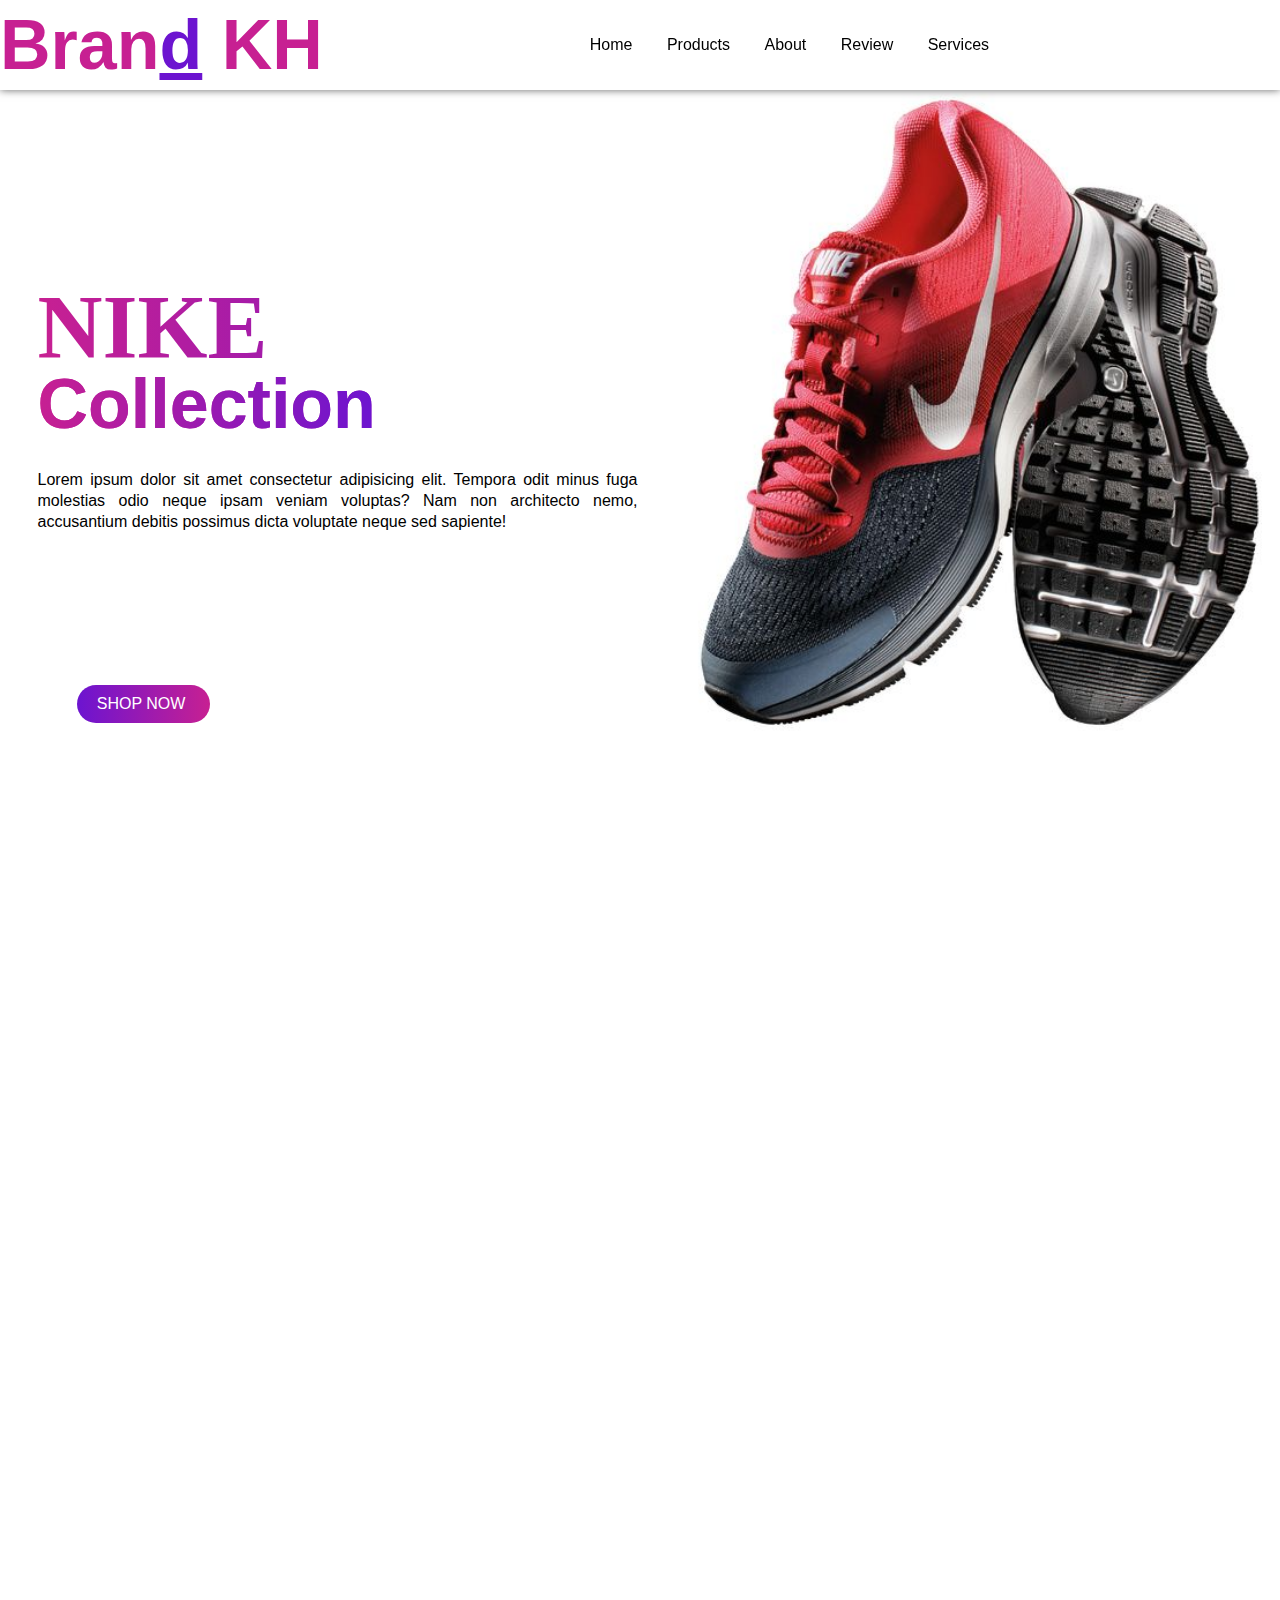
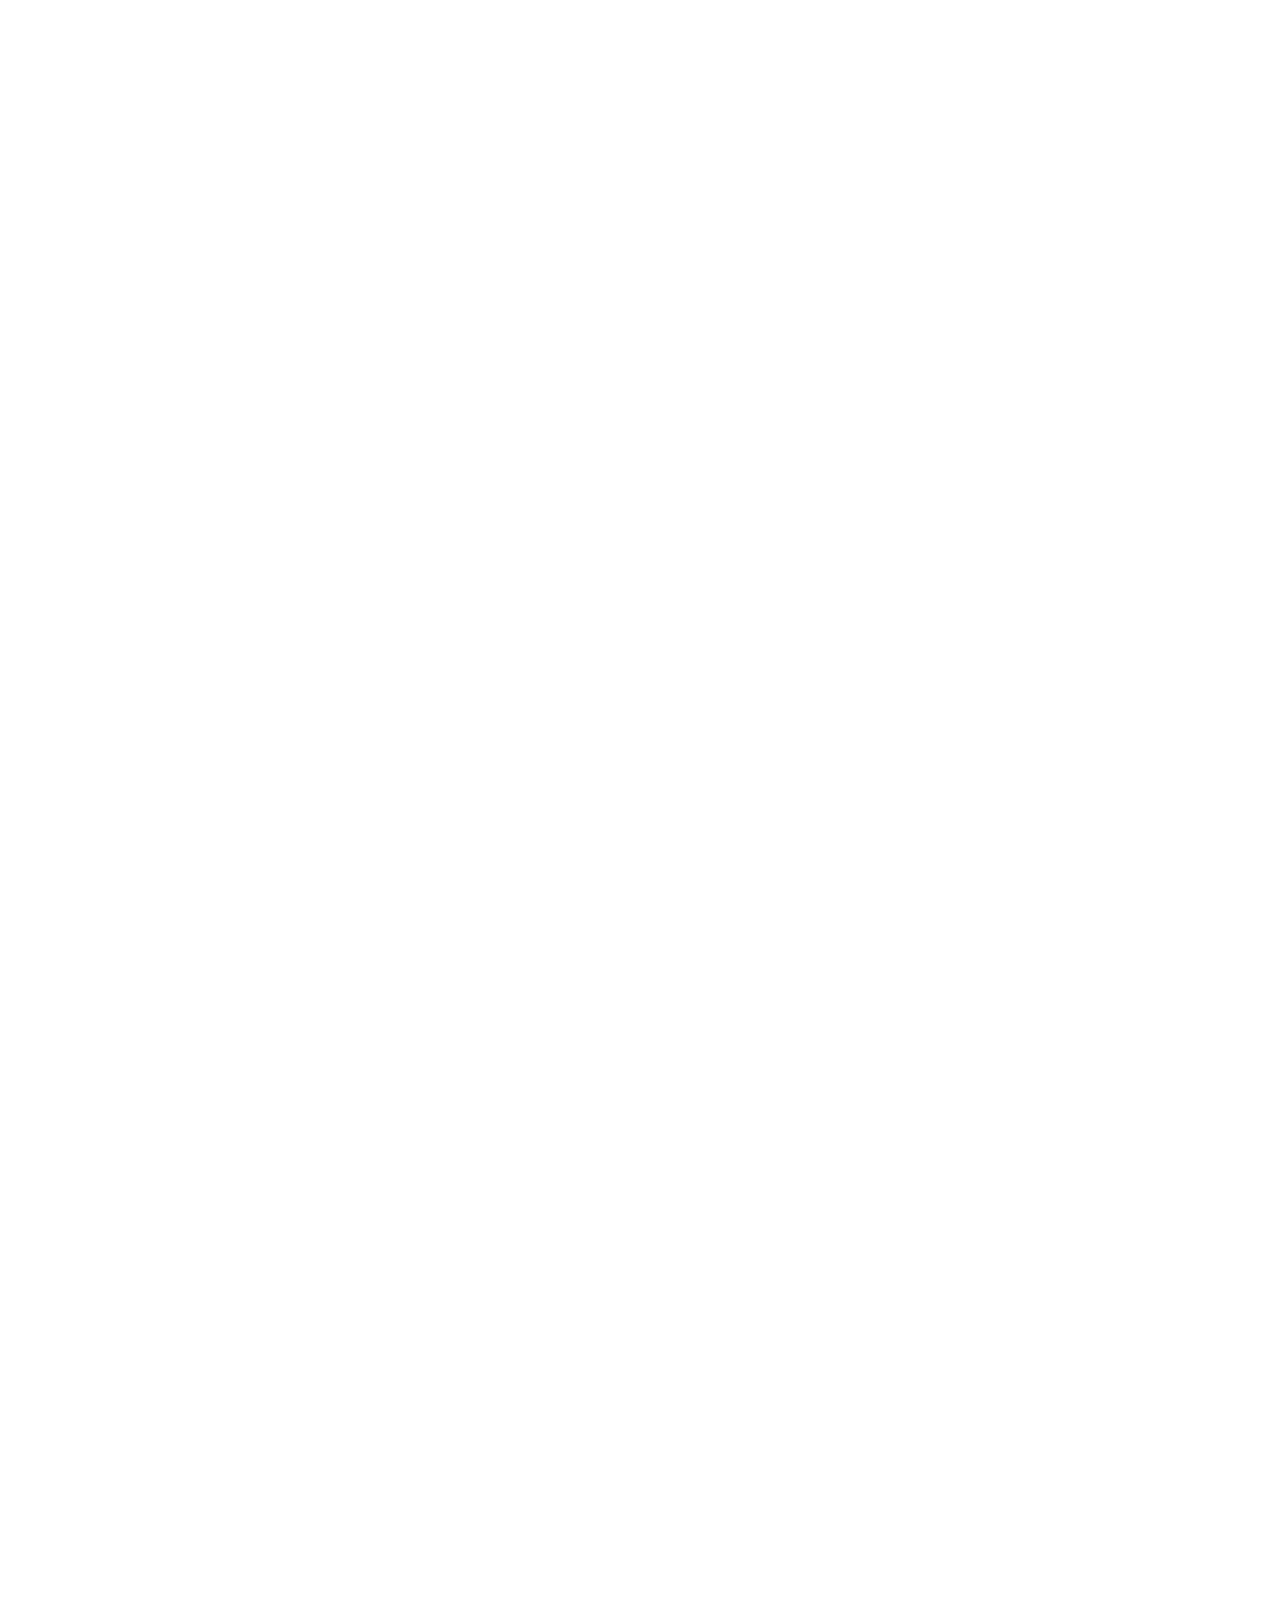
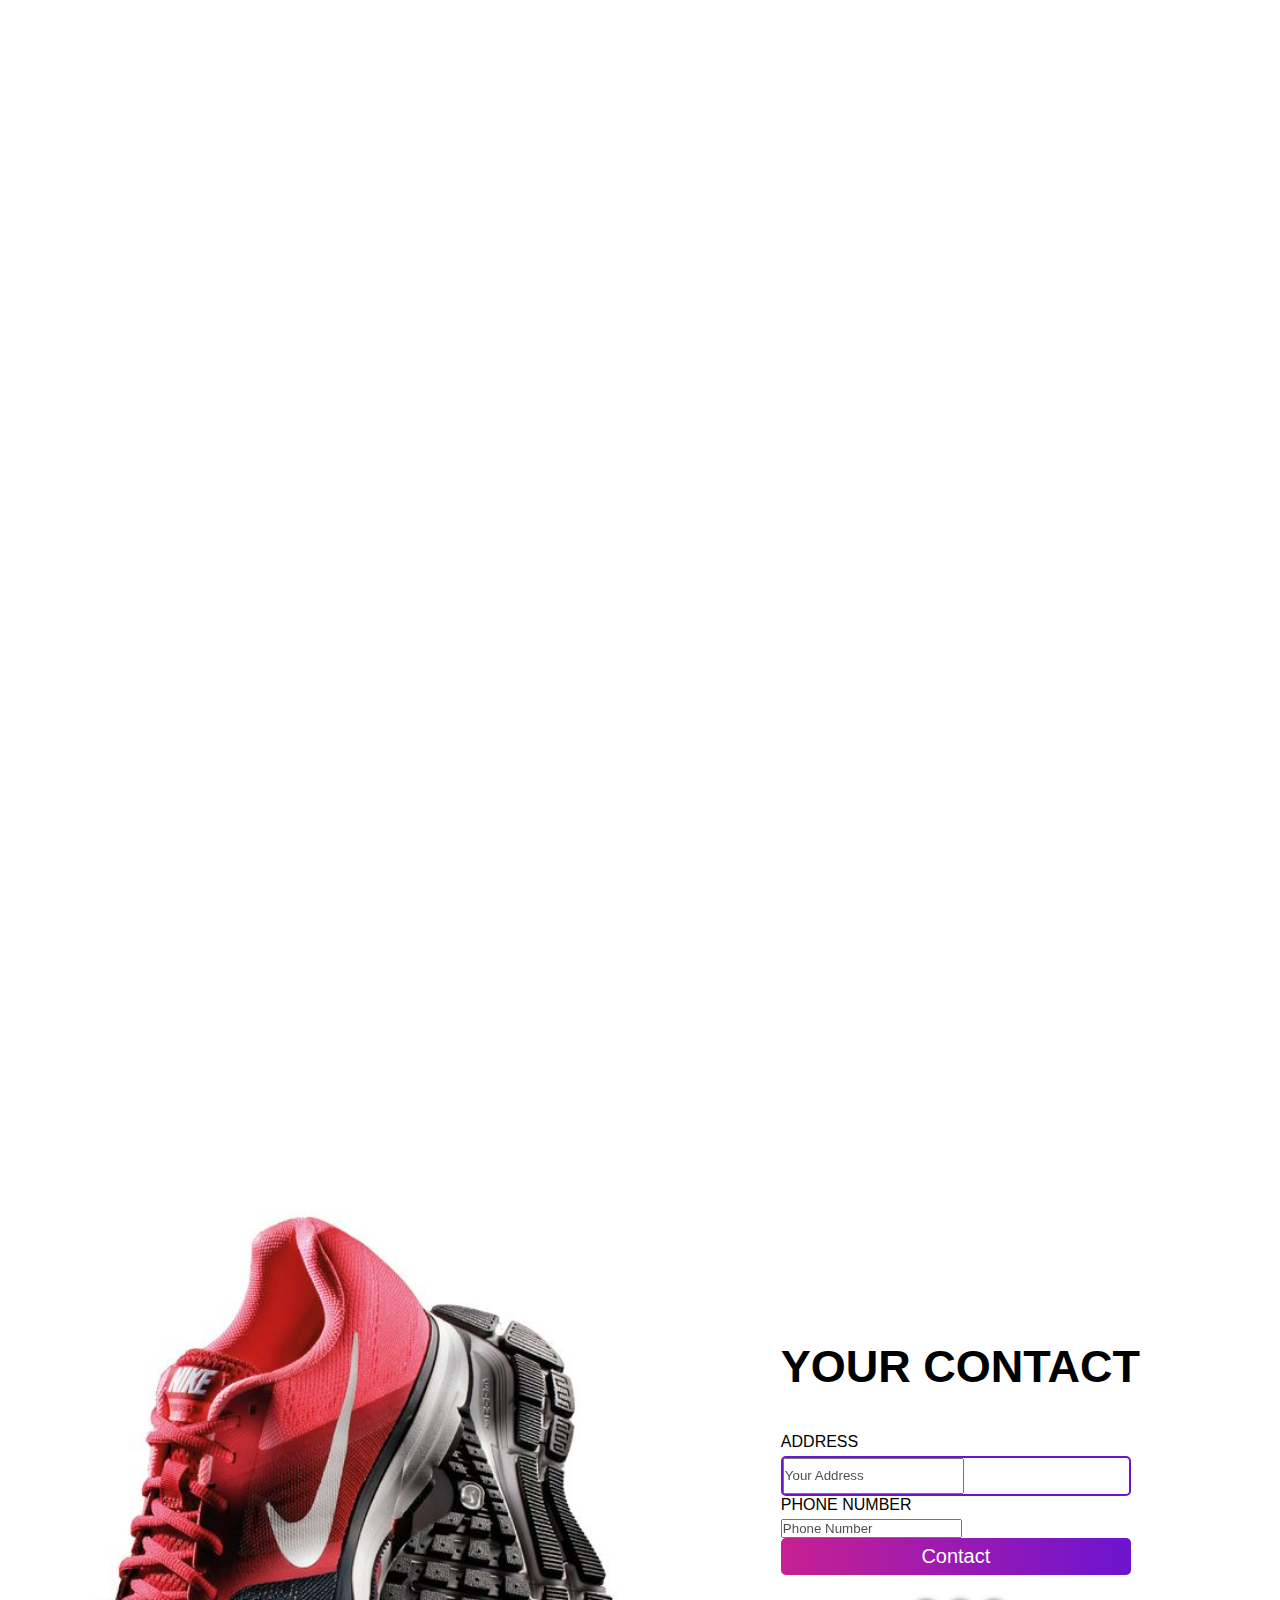
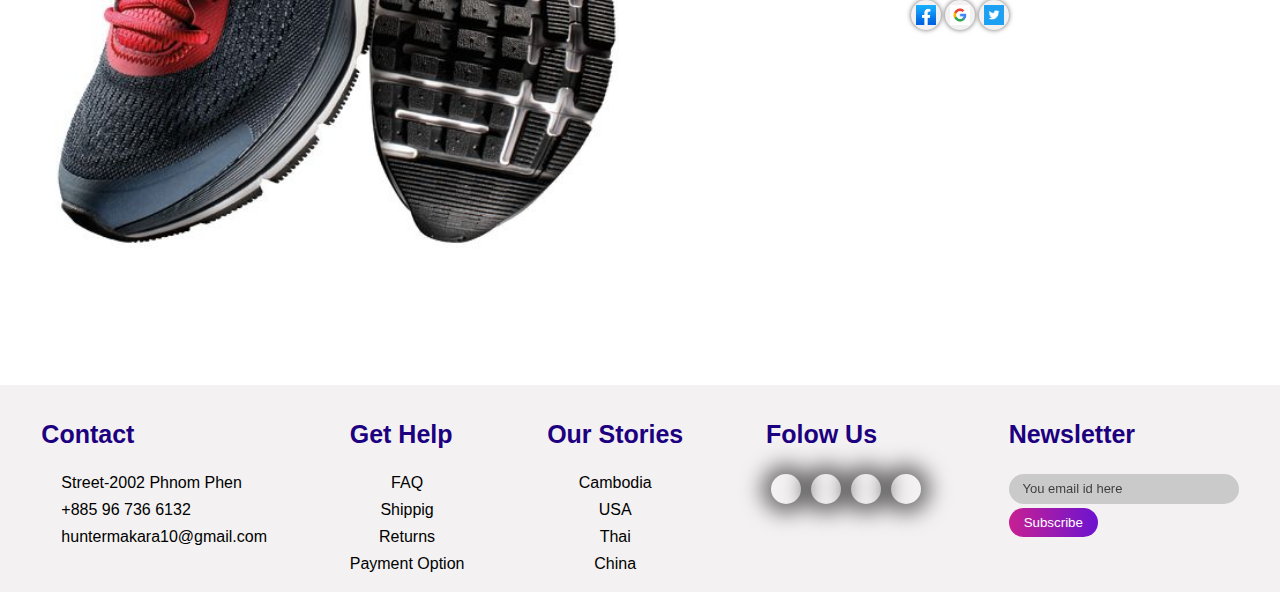
==== commit b2dd9513: "Add files via upload" ====
--- a/index.html
+++ b/index.html
@@ -5,13 +5,15 @@
     <meta name="viewport" content="width=device-width, initial-scale=1.0">
     <title>Document</title> <link rel="stylesheet" href="./css/style.css">
     <link rel="stylesheet" href="https://cdnjs.cloudflare.com/ajax/libs/font-awesome/6.5.2/css/all.min.css" integrity="sha512-SnH5WK+bZxgPHs44uWIX+LLJAJ9/2PkPKZ5QiAj6Ta86w+fsb2TkcmfRyVX3pBnMFcV7oQPJkl9QevSCWr3W6A==" crossorigin="anonymous" referrerpolicy="no-referrer" />
+
+    <link href="https://unpkg.com/aos@2.3.1/dist/aos.css" rel="stylesheet">
 </head>
 <body>
     
     <section>
         <nav>
             <div class="logo">
-                <h1>Shoe<span>s</span></h1>
+                <h1>Bran<span>d</span> KH</h1>
             </div>
 
             <ul>
@@ -25,7 +27,7 @@
             <div class="icons">
                 <i class="fa-solid fa-heart"></i>
                 <i class="fa-solid fa-cart-shopping"></i>
-                <i class="fa-solid fa-user"></i>
+                <a href="Login.html"><i class="fa-solid fa-user"></i></a>
             </div>
 
         </nav>
@@ -57,7 +59,7 @@
 
     <!-- Products -->
 
-    <div class="products" id="Products">
+    <div class="products" id="Products" data-aos="fade-down" data-aos-delay="100" data-aos-duration="1000" > 
         <h1>Product</h1>
 
         <div class="box">
@@ -283,7 +285,7 @@
 
     <!-- About -->
 
-    <div class="about" id="About">
+    <div class="about" id="About" data-aos="fade-right" data-aos-delay="100" data-aos-duration="1000" >
 
         <h1>Web<span>About</span></h1>
 
@@ -329,7 +331,7 @@
 
     <!-- Review -->
 
-    <div class="review" id="Review">
+    <div class="review" id="Review" data-aos="flip-left" data-aos-delay="100" data-aos-duration="1000">
         <h1>Customer's<span>review</span></h1>
 
         <div class="review_box">
@@ -506,7 +508,7 @@
 
     <!-- Servises -->
 
-    <div class="services" id="Services">
+    <div class="services" id="Services" data-aos="zoom-in-down" data-aos-delay="100" data-aos-duration="1000">
         <h1>our <span>services</span></h1>
 
         <div class="services_cards">
@@ -546,23 +548,21 @@
         </div>
 
         <div class="right">
-            <h1>Welcome Back</h1>
+            <h1>YOUR CONTACT</h1>
 
             <form action="#" method="post">
-                <p>User Name</p>
+                <p>ADDRESS</p>
                 <div class="user">
-                    <i class="fa-solid fa-user"></i>
-                    <input type="text" name="user" placeholder="User Name" class="username">
-                </div>
-                <p class="password_tag">Passwors</p>
-                <div class="password">
-                    <i class="fa-solid fa-lock"></i>
-                    <input type="text" name="password" placeholder="Password">
-                </div>
-
-                <p class="forget">Forget Password</p>
-
-                <button type="submit">Login</button>
+                    <i class="fa-solid fa-house"></i>
+                    <input type="text" name="user" placeholder="Your Address" class="address">
+                </div>
+                <p class="phone_tag">PHONE NUMBER</p>
+                <div class="phone">
+                    <i class="fa-solid fa-phone"></i>
+                    <input type="text" name="password" placeholder="Phone Number">
+                </div>
+
+                <button type="submit">Contact</button>
                 <div class="login_icon">
                     <a href="#"><img src="image/facebook.png" alt=""></a>
                     <a href="#"><img src="image/google.png" alt=""></a>
@@ -620,4 +620,9 @@
         </div>
     </footer>
 </body>
+
+<script src="https://unpkg.com/aos@2.3.1/dist/aos.js"></script>
+<script>
+    AOS.init();
+</script>
 </html>